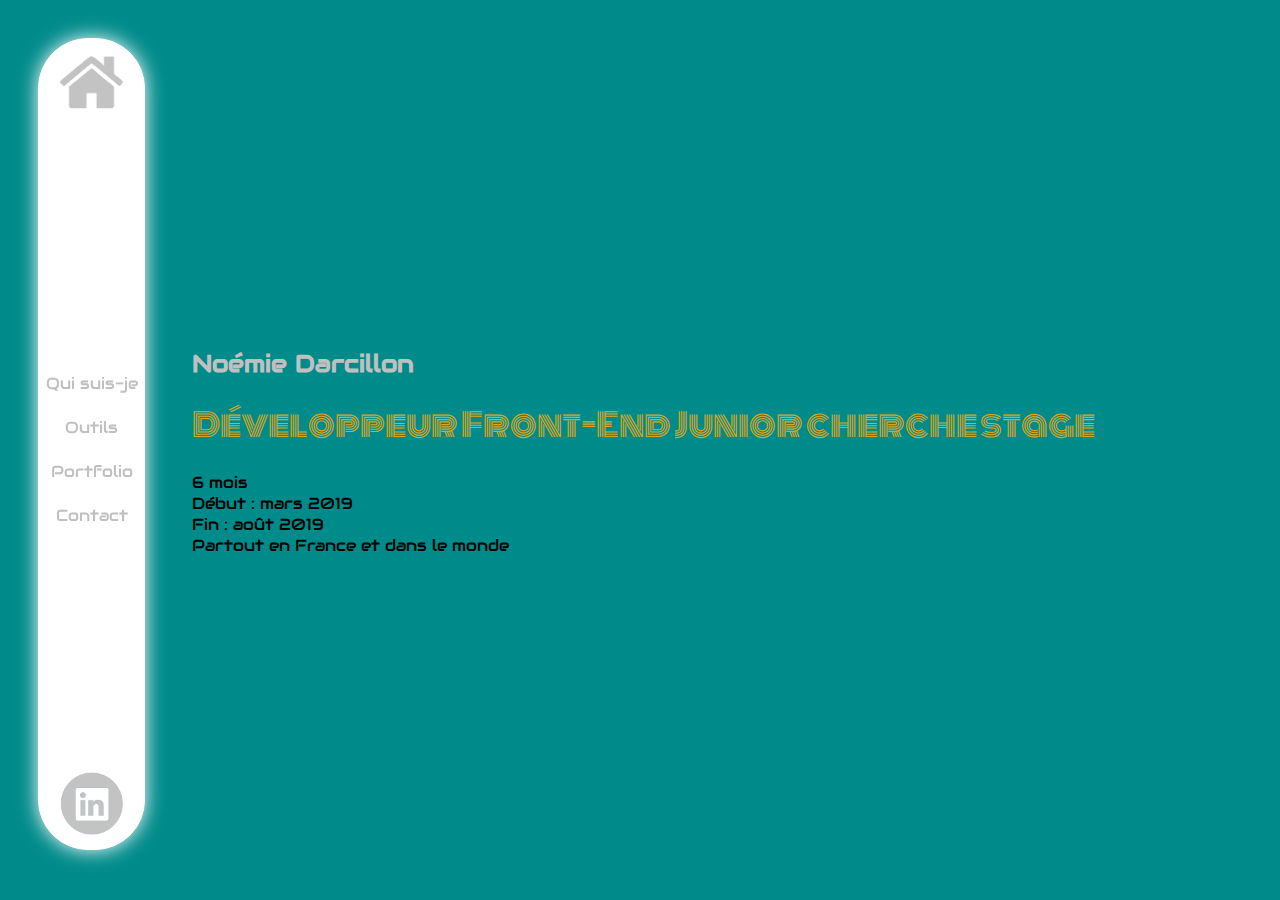
==== index.html @ c712370b "Initial commit" ====
<!DOCTYPE html>
<html lang="en">
    <head>
        <meta charset="UTF-8">
        <meta name="viewport" content="width=device-width, initial-scale=1.0">
        <meta http-equiv="X-UA-Compatible" content="ie=edge">
        <title>ND - Front-End Web Developer</title>
        <link rel="stylesheet" href="css/style.css">
    </head>
    
    <body>
        <nav>
            <div class="nav_mobile">
                <a href="index.html" class="gonewhensmall"><img src="images/accueil.png" alt="" class="nav_maison"></a>
                <img src="images/accueil.png" alt="" class="nav_maison showwhensmall">
                <div class="hidewhenbig">
                    <div class="nav_main">
                        <a href="index.html" class="nav_bouton">Accueil</a>
                        <a href="about.html" class="nav_bouton">Qui suis-je</a>
                        <a href="skills.html" class="nav_bouton">Outils</a>
                        <a href="portfolio.html" class="nav_bouton">Portfolio</a>
                        <a href="contact.html" class="nav_bouton">Contact</a>
                    </div>            
                    <div class="nav_social">
                        <a href="https://www.linkedin.com/in/noemie-darcillon/" target="_blank"><img src="images/linkedin.png" alt=""></a>
                    </div> 
                </div>
            </div>            
            <div class="nav_main gonewhensmall">
                <a href="about.html" class="nav_bouton">Qui suis-je</a>
                <a href="skills.html" class="nav_bouton">Outils</a>
                <a href="portfolio.html" class="nav_bouton">Portfolio</a>
                <a href="contact.html" class="nav_bouton">Contact</a>
            </div>            
            <div class="nav_social gonewhensmall">
                <a href="https://www.linkedin.com/in/noemie-darcillon/" target="_blank"><img src="images/linkedin.png" alt=""></a>
            </div>            
        </nav> 
        
        <main>
            <h2 class="index_h2_small">Noémie Darcillon</h2>
            <h1>Développeur Front-End Junior cherche stage</h1>
            <ul class="index_list">
                <li>6 mois</li>
                <li>Début : mars 2019</li>
                <li>Fin : août 2019</li>
                <li>Partout en France et dans le monde</li>
            </ul>
        </main>

    </body>
</html>
---- css/style.css ----
@font-face {
  font-family: 'Audiowide-Regular';
  src: url(../fonts/Audiowide-Regular.ttf);
}

@font-face {
  font-family: 'Monoton-Regular';
  src: url(../fonts/Monoton-Regular.ttf);
}

html {
  height: 100%;
  width: 100%;
  margin: 0;
}

body {
  margin: 0;
  height: 100%;
  width: 100%;
  display: -webkit-box;
  display: -ms-flexbox;
  display: flex;
  -webkit-box-orient: horizontal;
  -webkit-box-direction: normal;
      -ms-flex-direction: row;
          flex-direction: row;
  background-color: darkcyan;
}

body nav {
  background-color: white;
  text-align: center;
  width: 105px;
  border-radius: 50px;
  height: 90%;
  display: -webkit-box;
  display: -ms-flexbox;
  display: flex;
  -webkit-box-orient: vertical;
  -webkit-box-direction: normal;
      -ms-flex-direction: column;
          flex-direction: column;
  -webkit-box-pack: justify;
      -ms-flex-pack: justify;
          justify-content: space-between;
  border: 1px solid white;
  -webkit-box-shadow: 0 0 20px white;
          box-shadow: 0 0 20px white;
  margin-top: 3%;
  margin-left: 3%;
  position: fixed;
}

body nav img {
  width: 60%;
  margin-bottom: 10%;
}

body nav img:hover {
  -webkit-box-shadow: 0 0 20px cyan;
          box-shadow: 0 0 20px cyan;
  border-radius: 50px;
  background-color: cyan;
}

body nav .nav_maison {
  margin-top: 10%;
}

body nav .nav_main, body nav .nav_social {
  display: -webkit-box;
  display: -ms-flexbox;
  display: flex;
  -webkit-box-orient: vertical;
  -webkit-box-direction: normal;
      -ms-flex-direction: column;
          flex-direction: column;
}

body nav .nav_main a {
  text-decoration: none;
  color: silver;
  padding: 10% 2% 10% 2%;
  font-size: medium;
  font-family: 'Audiowide-Regular';
  border: 1px solid white;
}

body nav .nav_main .nav_bouton:hover {
  color: goldenrod;
  border: 1px solid goldenrod;
}

@media screen and (max-width: 1150px) {
  body nav {
    height: auto;
  }
  body nav .gonewhensmall {
    display: none;
  }
}

body nav .hidewhenbig, body nav .showwhensmall {
  display: none;
}

@media screen and (max-width: 1150px) {
  body nav .showwhensmall {
    display: block;
    margin: auto;
  }
  body nav .nav_mobile:hover .hidewhenbig {
    display: block;
  }
}

body main {
  margin: auto auto auto 15%;
  width: 100%;
  height: auto;
}

@media screen and (max-width: 1150px) {
  body main {
    margin: 1% 1% auto 1%;
    text-align: center;
  }
}

body main h1, body main h3 {
  font-family: 'Monoton-Regular';
  font-weight: normal;
  color: goldenrod;
}

body main h2 {
  font-family: 'Audiowide-Regular';
  color: silver;
}

@media screen and (max-width: 1150px) {
  body main .index_h2_small {
    margin-top: 90px;
  }
}

body main h3 {
  font-size: xx-large;
}

body main h4 {
  font-family: 'Audiowide-Regular';
  color: silver;
  font-size: x-large;
  background-color: white;
  -webkit-box-shadow: 0 0 20px white;
          box-shadow: 0 0 20px white;
  border-radius: 10px;
  padding-left: 20px;
  margin-right: 2%;
}

@media screen and (max-width: 1150px) {
  body main h1, body main h3, body main h3 {
    margin-top: 100px;
  }
}

body main .index_list {
  font-family: 'Audiowide-Regular';
  list-style-type: none;
  padding: 0;
}

body main form {
  display: -webkit-box;
  display: -ms-flexbox;
  display: flex;
  -webkit-box-orient: horizontal;
  -webkit-box-direction: normal;
      -ms-flex-direction: row;
          flex-direction: row;
  font-family: 'Audiowide-Regular';
  color: silver;
  font-size: large;
}

@media screen and (max-width: 1150px) {
  body main form {
    -webkit-box-orient: vertical;
    -webkit-box-direction: normal;
        -ms-flex-direction: column;
            flex-direction: column;
  }
}

body main form fieldset {
  border: 1px solid silver;
}

body main form fieldset:hover, body main form .contact_envoi:hover {
  border: 1px solid white;
  color: goldenrod;
  -webkit-box-shadow: 0 0 20px white;
          box-shadow: 0 0 20px white;
}

body main form .contact_envoi {
  padding: 1%;
  background-color: white;
  border: 1px solid silver;
  color: silver;
  font-family: 'Audiowide-Regular';
  font-size: large;
}

body main .contact_email {
  font-family: 'Audiowide-Regular';
  color: silver;
}

@media screen and (max-width: 1150px) {
  body main .contact_email {
    margin-bottom: 270px;
  }
}

body main .contact_email:hover {
  color: goldenrod;
}

body main .portfolio_title {
  margin-bottom: 10px;
}

body main .portfolio_des {
  margin-top: 0;
}

body main .portfolio_see img {
  border-radius: 10px;
  border: 1px solid white;
  -webkit-box-shadow: 0 0 40px white;
          box-shadow: 0 0 40px white;
}

body main .portfolio_see img:hover {
  opacity: 0.7;
  -webkit-box-shadow: none;
          box-shadow: none;
}

@media screen and (max-width: 1150px) {
  body main .portfolio_see {
    margin-bottom: 270px;
  }
  body main .portfolio_see img {
    border: 2px solid white;
    -webkit-box-shadow: 0 0 40px silver;
            box-shadow: 0 0 40px silver;
    width: 300px;
  }
}

body main .about_cv {
  font-family: 'Audiowide-Regular';
  border-radius: 10px;
  background-color: white;
  color: silver;
  margin-top: 10px;
  text-decoration: none;
  padding: 10px;
}

body main .about_cv:hover {
  -webkit-box-shadow: 0 0 20px white;
          box-shadow: 0 0 20px white;
  border: 1px solid white;
  color: goldenrod;
}

body main .main_about_experiences {
  display: -webkit-box;
  display: -ms-flexbox;
  display: flex;
  -webkit-box-orient: horizontal;
  -webkit-box-direction: normal;
      -ms-flex-direction: row;
          flex-direction: row;
}

@media screen and (max-width: 1150px) {
  body main .main_about_experiences {
    -webkit-box-orient: vertical;
    -webkit-box-direction: normal;
        -ms-flex-direction: column;
            flex-direction: column;
    margin-bottom: 270px;
  }
}

body main .main_about_box {
  border: 1px solid silver;
  font-family: 'Audiowide-Regular';
  text-align: center;
  color: goldenrod;
  border-radius: 20px;
  padding: 10px;
  border: 1px solid white;
  -webkit-box-shadow: 0 0 20px white;
          box-shadow: 0 0 20px white;
}

body main .about_text {
  font-family: Arial, Helvetica, sans-serif;
  font-size: x-large;
}

@media screen and (max-width: 1150px) {
  body main .about_text {
    font-size: large;
  }
}

body .main_about_special {
  margin-right: 5%;
}

.box_margin {
  margin-bottom: 5%;
}
/*# sourceMappingURL=style.css.map */
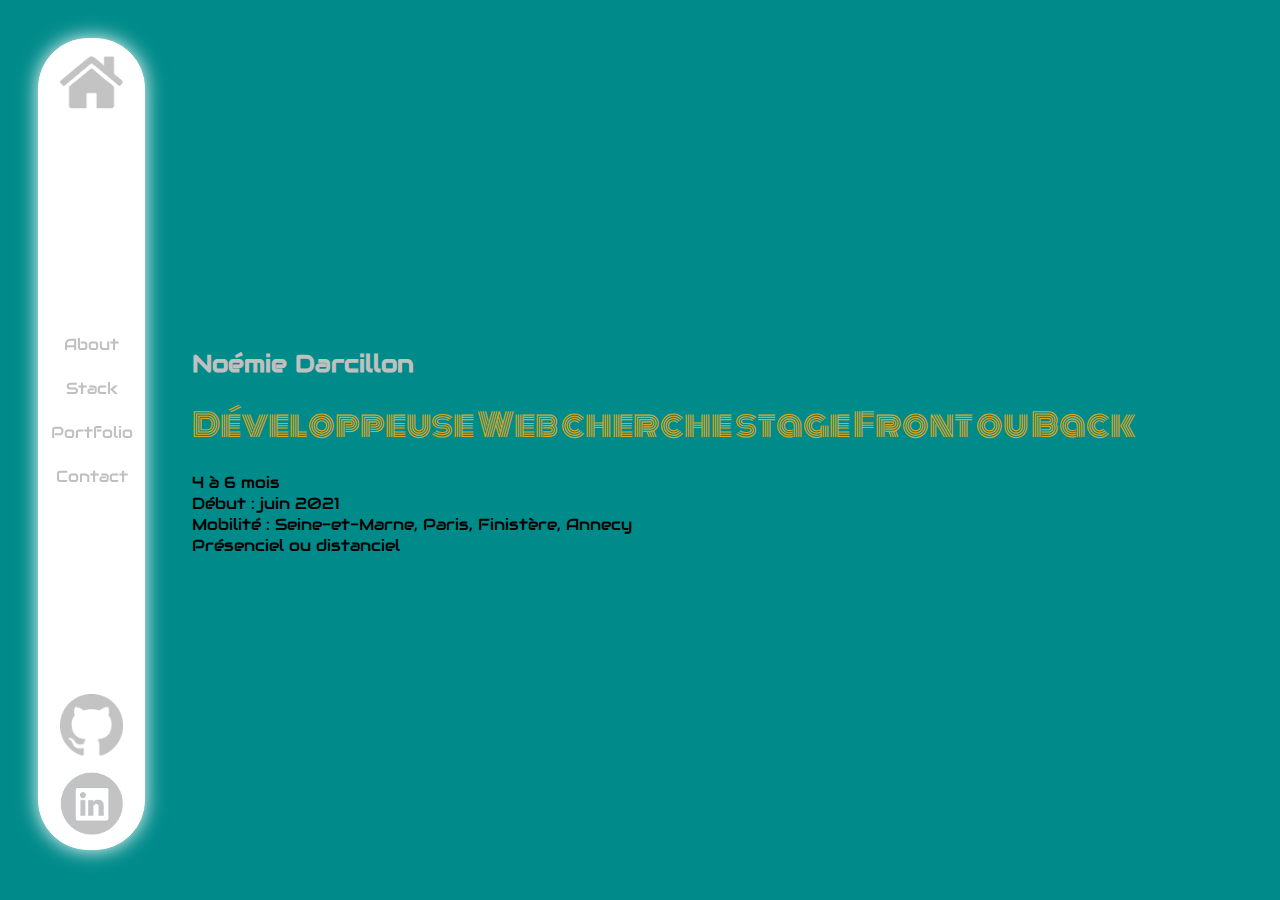
==== commit 0399d293: "Initial commit" ====
--- a/index.html
+++ b/index.html
@@ -4,47 +4,49 @@
         <meta charset="UTF-8">
         <meta name="viewport" content="width=device-width, initial-scale=1.0">
         <meta http-equiv="X-UA-Compatible" content="ie=edge">
-        <title>ND - Front-End Web Developer</title>
+        <title>ND - Web Developer</title>
         <link rel="stylesheet" href="css/style.css">
     </head>
     
     <body>
         <nav>
             <div class="nav_mobile">
-                <a href="index.html" class="gonewhensmall"><img src="images/accueil.png" alt="" class="nav_maison"></a>
+                <a href="index.html" class="gonewhensmall"><img src="images/accueil.png" alt="accueil" class="nav_maison"></a>
                 <img src="images/accueil.png" alt="" class="nav_maison showwhensmall">
                 <div class="hidewhenbig">
                     <div class="nav_main">
                         <a href="index.html" class="nav_bouton">Accueil</a>
-                        <a href="about.html" class="nav_bouton">Qui suis-je</a>
-                        <a href="skills.html" class="nav_bouton">Outils</a>
+                        <a href="about.html" class="nav_bouton">About</a>
+                        <a href="skills.html" class="nav_bouton">Stack</a>
                         <a href="portfolio.html" class="nav_bouton">Portfolio</a>
                         <a href="contact.html" class="nav_bouton">Contact</a>
                     </div>            
                     <div class="nav_social">
-                        <a href="https://www.linkedin.com/in/noemie-darcillon/" target="_blank"><img src="images/linkedin.png" alt=""></a>
+                        <a href="https://github.com/Noemie42" target="_blank"><img src="images/github.png" alt="github"></a>
+                        <a href="https://www.linkedin.com/in/noemie-darcillon/" target="_blank"><img src="images/linkedin.png" alt="linkedin"></a>
                     </div> 
                 </div>
             </div>            
             <div class="nav_main gonewhensmall">
-                <a href="about.html" class="nav_bouton">Qui suis-je</a>
-                <a href="skills.html" class="nav_bouton">Outils</a>
+                <a href="about.html" class="nav_bouton">About</a>
+                <a href="skills.html" class="nav_bouton">Stack</a>
                 <a href="portfolio.html" class="nav_bouton">Portfolio</a>
                 <a href="contact.html" class="nav_bouton">Contact</a>
             </div>            
             <div class="nav_social gonewhensmall">
-                <a href="https://www.linkedin.com/in/noemie-darcillon/" target="_blank"><img src="images/linkedin.png" alt=""></a>
+                <a href="https://github.com/Noemie42" target="_blank"><img src="images/github.png" alt="github"></a>
+                <a href="https://www.linkedin.com/in/noemie-darcillon/" target="_blank"><img src="images/linkedin.png" alt="linkedin"></a>
             </div>            
         </nav> 
         
         <main>
             <h2 class="index_h2_small">Noémie Darcillon</h2>
-            <h1>Développeur Front-End Junior cherche stage</h1>
+            <h1>Développeuse Web cherche stage Front ou Back</h1>
             <ul class="index_list">
-                <li>6 mois</li>
-                <li>Début : mars 2019</li>
-                <li>Fin : août 2019</li>
-                <li>Partout en France et dans le monde</li>
+                <li>4 à 6 mois</li>
+                <li>Début : juin 2021</li>
+                <li>Mobilité : Seine-et-Marne, Paris, Finistère, Annecy</li>
+                <li>Présenciel ou distanciel</li>
             </ul>
         </main>
 
